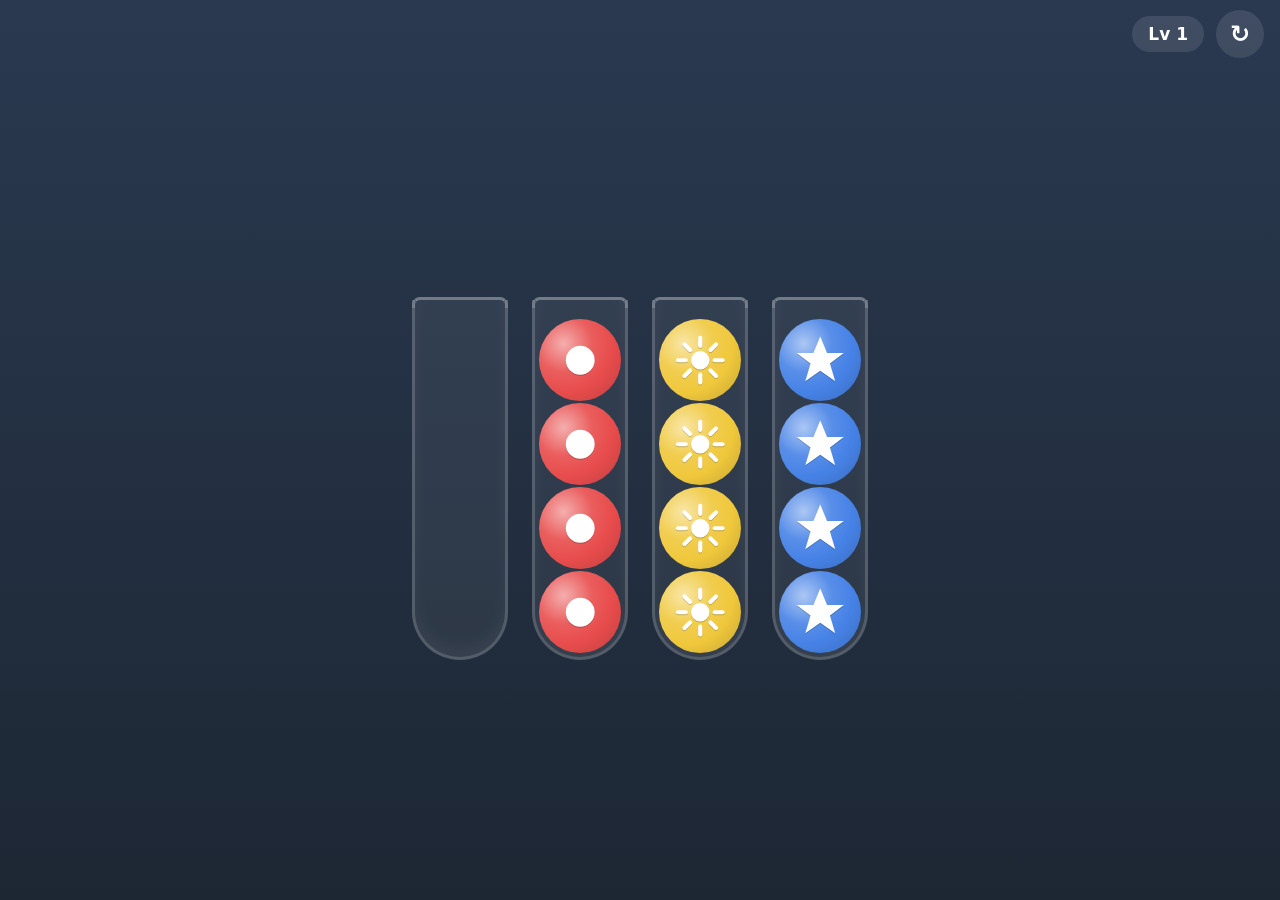
==== games/ball-sort/index.html @ 6ea63e97 "Initial commit: hub PWA + ball-sort game Hub-and-spoke PWA for a kindergartener: tile grid loads eac" ====
<!doctype html>
<html lang="en">
<head>
  <meta charset="utf-8">
  <meta name="viewport" content="width=device-width, initial-scale=1, viewport-fit=cover">
  <meta name="theme-color" content="#1d2734">
  <title>Ball Sort</title>
  <link rel="stylesheet" href="./ball-sort.css">
</head>
<body>
  <main id="game">
    <header class="topbar">
      <div class="level-badge" aria-label="Level">Lv <span id="level-num">1</span></div>
      <button id="reset-btn" class="icon-btn" aria-label="Restart level" type="button">↻</button>
    </header>
    <div id="tubes" class="tubes"></div>
  </main>

  <div id="win-screen" class="win-screen" hidden>
    <div class="win-card">
      <div class="win-emoji">⭐</div>
      <div class="win-text">You did it!</div>
      <button id="next-btn" class="next-btn" type="button">Next</button>
    </div>
  </div>

  <script type="module" src="./ball-sort.js"></script>
</body>
</html>
---- games/ball-sort/ball-sort.css ----
* { box-sizing: border-box; }

:root {
  --bg-1: #2a3950;
  --bg-2: #1d2734;
  --tube-bg: rgba(255, 255, 255, 0.06);
  --tube-border: rgba(255, 255, 255, 0.18);
  --tube-rim: rgba(255, 255, 255, 0.35);
  --text: #ffffff;
}

html, body {
  margin: 0; padding: 0;
  height: 100%;
  background: linear-gradient(180deg, var(--bg-1) 0%, var(--bg-2) 100%);
  color: var(--text);
  font-family: system-ui, -apple-system, "Segoe UI", Roboto, sans-serif;
  user-select: none;
  -webkit-user-select: none;
  -webkit-tap-highlight-color: transparent;
  touch-action: manipulation;
  overflow: hidden;
  overscroll-behavior: none;
}

#game {
  display: flex;
  flex-direction: column;
  height: 100%;
  padding-top: env(safe-area-inset-top, 0px);
  padding-right: env(safe-area-inset-right, 0px);
  padding-bottom: env(safe-area-inset-bottom, 0px);
  padding-left: env(safe-area-inset-left, 0px);
}

.topbar {
  display: flex;
  justify-content: flex-end;
  align-items: center;
  gap: 12px;
  padding: 10px 16px;
  /* Reserve space at top-left for the hub's back-button overlay */
  padding-left: 76px;
  flex: 0 0 auto;
}

.level-badge {
  font-size: 17px;
  font-weight: 700;
  background: rgba(255, 255, 255, 0.10);
  padding: 8px 16px;
  border-radius: 999px;
}

.icon-btn {
  appearance: none;
  border: none;
  width: 48px; height: 48px;
  border-radius: 50%;
  background: rgba(255, 255, 255, 0.10);
  color: var(--text);
  font-size: 24px;
  font-weight: 700;
  cursor: pointer;
  font-family: inherit;
}
.icon-btn:active { transform: scale(0.92); }

.tubes {
  flex: 1 1 auto;
  display: flex;
  flex-wrap: wrap;
  justify-content: center;
  align-items: center;
  align-content: center;
  gap: clamp(10px, 2.5vw, 24px);
  padding: 8px 16px 16px;
  --tube-w: 72px;
  min-height: 0;
}

.tube {
  position: relative;
  width: var(--tube-w);
  height: calc(var(--tube-w) * 3.6 + 14px);
  background: var(--tube-bg);
  border: 3px solid var(--tube-border);
  border-top: none;
  border-radius: 0 0 calc(var(--tube-w) / 2) calc(var(--tube-w) / 2);
  display: flex;
  flex-direction: column-reverse;
  align-items: center;
  padding: 4px;
  cursor: pointer;
  transition: transform 0.18s ease, box-shadow 0.18s ease;
  box-shadow: inset 0 -10px 18px rgba(255, 255, 255, 0.05);
}
.tube::before {
  content: '';
  position: absolute;
  top: -3px; left: -3px; right: -3px;
  height: 8px;
  border-top: 3px solid var(--tube-rim);
  border-left: 3px solid var(--tube-border);
  border-right: 3px solid var(--tube-border);
  border-radius: 8px 8px 0 0;
  pointer-events: none;
}
.tube.selected {
  transform: translateY(-14px);
  box-shadow:
    inset 0 -10px 18px rgba(255, 255, 255, 0.05),
    0 8px 24px rgba(255, 240, 150, 0.30);
}
.tube.flash-bad { animation: shake 0.30s ease; }
@keyframes shake {
  0%, 100% { transform: translateX(0); }
  25%      { transform: translateX(-6px); }
  75%      { transform: translateX(6px); }
}

.ball {
  width: calc(var(--tube-w) - 14px);
  height: calc(var(--tube-w) - 14px);
  margin-top: 2px;
  border-radius: 50%;
  flex: 0 0 auto;
  display: flex;
  align-items: center;
  justify-content: center;
  background-image: radial-gradient(
    circle at 30% 30%,
    rgba(255, 255, 255, 0.55) 0%,
    rgba(255, 255, 255, 0.10) 35%,
    rgba(0, 0, 0, 0.0)        60%,
    rgba(0, 0, 0, 0.18)       100%
  );
  pointer-events: none;
}
.ball svg {
  width: 64%;
  height: 64%;
  pointer-events: none;
  filter: drop-shadow(0 1px 0.5px rgba(0,0,0,0.2));
}
.ball.flying { z-index: 200; will-change: transform; }

/* Win overlay */
.win-screen {
  position: fixed; inset: 0;
  background: rgba(0, 0, 0, 0.55);
  display: flex; align-items: center; justify-content: center;
  z-index: 50;
  animation: fadeIn 0.25s ease;
}
.win-screen[hidden] { display: none; }

.win-card {
  background: linear-gradient(180deg, #ffffff 0%, #f4f8ff 100%);
  color: #2a3a4e;
  padding: 32px 36px 28px;
  border-radius: 28px;
  text-align: center;
  box-shadow: 0 18px 50px rgba(0, 0, 0, 0.5);
  max-width: 80vw;
  animation: pop 0.32s cubic-bezier(0.18, 0.89, 0.32, 1.28);
}
.win-emoji { font-size: 72px; line-height: 1; }
.win-text  { font-size: 28px; font-weight: 800; margin: 12px 0 20px; }

.next-btn {
  appearance: none; border: none;
  background: #4682e6;
  color: white;
  font-size: 22px; font-weight: 700;
  padding: 14px 36px;
  border-radius: 999px;
  cursor: pointer;
  min-width: 180px;
  font-family: inherit;
}
.next-btn:active { transform: scale(0.96); }

@keyframes fadeIn { from { opacity: 0; } to { opacity: 1; } }
@keyframes pop {
  from { transform: scale(0.6); opacity: 0; }
  to   { transform: scale(1.0); opacity: 1; }
}
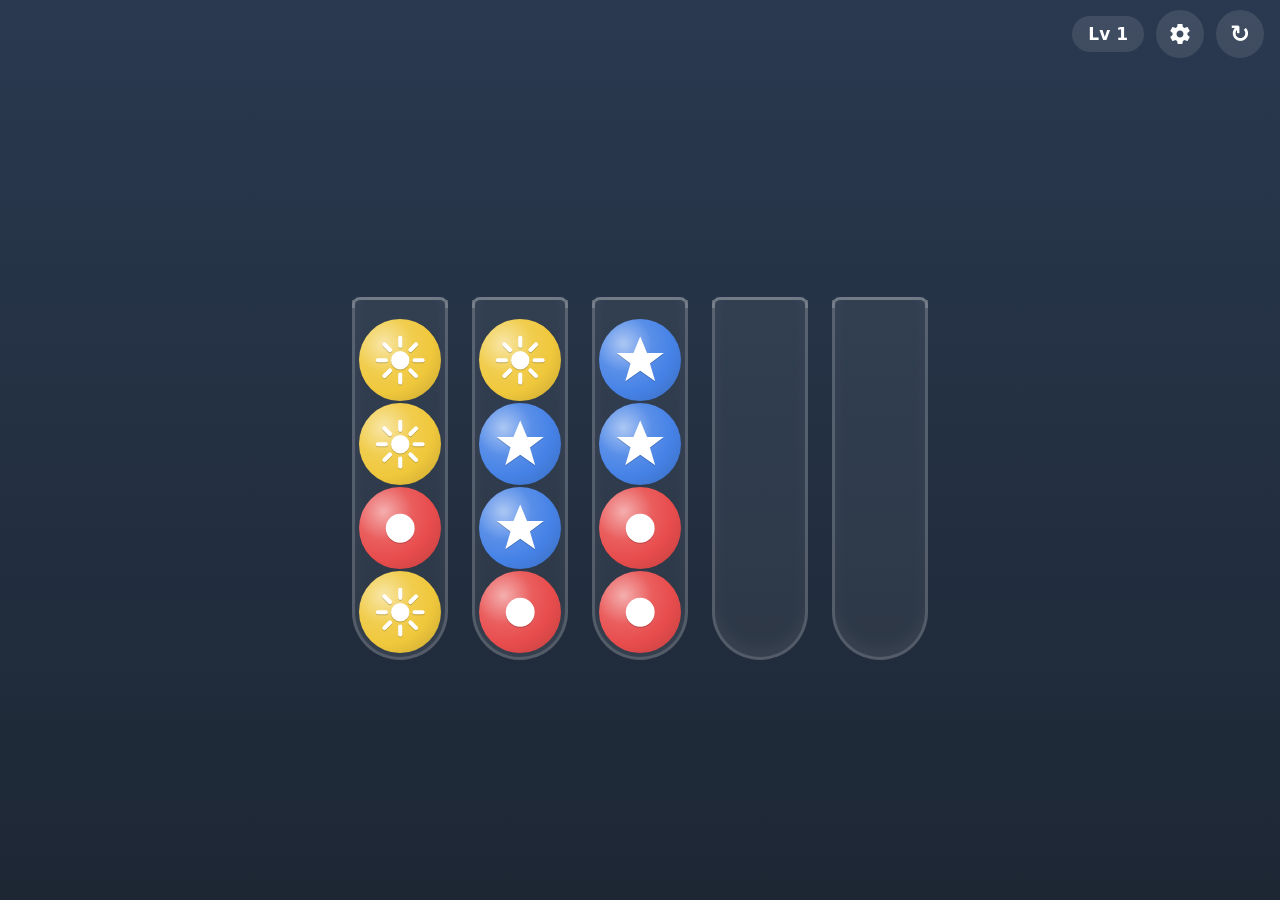
==== commit 5ecc282b: "Add a difficulty slider behind a gear icon in ball-sort Gear button next to the level indicator open" ====
--- a/games/ball-sort/index.html
+++ b/games/ball-sort/index.html
@@ -11,10 +11,24 @@
   <main id="game">
     <header class="topbar">
       <div class="level-badge" aria-label="Level">Lv <span id="level-num">1</span></div>
+      <button id="settings-btn" class="icon-btn" aria-label="Difficulty" type="button">
+        <svg viewBox="0 0 24 24" width="24" height="24" fill="currentColor" aria-hidden="true">
+          <path d="M19.43 12.98c.04-.32.07-.64.07-.98s-.03-.66-.07-.98l2.11-1.65c.19-.15.24-.42.12-.64l-2-3.46c-.12-.22-.39-.3-.61-.22l-2.49 1c-.52-.4-1.08-.73-1.69-.98l-.38-2.65C14.46 2.18 14.25 2 14 2h-4c-.25 0-.46.18-.49.42l-.38 2.65c-.61.25-1.17.59-1.69.98l-2.49-1c-.23-.09-.49 0-.61.22l-2 3.46c-.13.22-.07.49.12.64l2.11 1.65c-.04.32-.07.65-.07.98s.03.66.07.98l-2.11 1.65c-.19.15-.24.42-.12.64l2 3.46c.12.22.39.3.61.22l2.49-1c.52.4 1.08.73 1.69.98l.38 2.65c.03.24.24.42.49.42h4c.25 0 .46-.18.49-.42l.38-2.65c.61-.25 1.17-.59 1.69-.98l2.49 1c.23.09.49 0 .61-.22l2-3.46c.12-.22.07-.49-.12-.64l-2.11-1.65zM12 15.5c-1.93 0-3.5-1.57-3.5-3.5s1.57-3.5 3.5-3.5 3.5 1.57 3.5 3.5-1.57 3.5-3.5 3.5z"/>
+        </svg>
+      </button>
       <button id="reset-btn" class="icon-btn" aria-label="Restart level" type="button">↻</button>
     </header>
     <div id="tubes" class="tubes"></div>
   </main>
+
+  <div id="settings-screen" class="settings-screen" hidden>
+    <div class="settings-card">
+      <div class="settings-title">Difficulty</div>
+      <div class="settings-value">Tier <span id="diff-value">1</span></div>
+      <input id="diff-slider" type="range" min="1" max="12" step="1" value="1" aria-label="Difficulty tier">
+      <button id="settings-apply" class="next-btn" type="button">Start</button>
+    </div>
+  </div>
 
   <div id="win-screen" class="win-screen" hidden>
     <div class="win-card">
--- a/games/ball-sort/ball-sort.css
+++ b/games/ball-sort/ball-sort.css
@@ -63,6 +63,10 @@
   font-weight: 700;
   cursor: pointer;
   font-family: inherit;
+  display: inline-flex;
+  align-items: center;
+  justify-content: center;
+  padding: 0;
 }
 .icon-btn:active { transform: scale(0.92); }
 
@@ -186,3 +190,74 @@
   from { transform: scale(0.6); opacity: 0; }
   to   { transform: scale(1.0); opacity: 1; }
 }
+
+/* Settings overlay */
+.settings-screen {
+  position: fixed; inset: 0;
+  background: rgba(0, 0, 0, 0.55);
+  display: flex; align-items: center; justify-content: center;
+  z-index: 50;
+  animation: fadeIn 0.2s ease;
+}
+.settings-screen[hidden] { display: none; }
+
+.settings-card {
+  background: linear-gradient(180deg, #ffffff 0%, #f4f8ff 100%);
+  color: #2a3a4e;
+  padding: 28px 32px 24px;
+  border-radius: 24px;
+  text-align: center;
+  box-shadow: 0 18px 50px rgba(0, 0, 0, 0.5);
+  width: min(85vw, 420px);
+  animation: pop 0.25s cubic-bezier(0.18, 0.89, 0.32, 1.28);
+}
+.settings-title {
+  font-size: 22px;
+  font-weight: 800;
+  margin-bottom: 4px;
+}
+.settings-value {
+  font-size: 36px;
+  font-weight: 800;
+  color: #4682e6;
+  margin: 0 0 18px;
+}
+.settings-card input[type=range] {
+  -webkit-appearance: none;
+  appearance: none;
+  width: 100%;
+  height: 40px;
+  background: transparent;
+  margin: 0 0 24px;
+}
+.settings-card input[type=range]::-webkit-slider-runnable-track {
+  height: 12px;
+  border-radius: 6px;
+  background: linear-gradient(90deg, #cfe5ff 0%, #4682e6 100%);
+}
+.settings-card input[type=range]::-moz-range-track {
+  height: 12px;
+  border-radius: 6px;
+  background: linear-gradient(90deg, #cfe5ff 0%, #4682e6 100%);
+}
+.settings-card input[type=range]::-webkit-slider-thumb {
+  -webkit-appearance: none;
+  appearance: none;
+  width: 40px;
+  height: 40px;
+  border-radius: 50%;
+  background: #ffffff;
+  border: 3px solid #4682e6;
+  margin-top: -14px;
+  box-shadow: 0 2px 6px rgba(0, 0, 0, 0.25);
+  cursor: pointer;
+}
+.settings-card input[type=range]::-moz-range-thumb {
+  width: 36px;
+  height: 36px;
+  border-radius: 50%;
+  background: #ffffff;
+  border: 3px solid #4682e6;
+  box-shadow: 0 2px 6px rgba(0, 0, 0, 0.25);
+  cursor: pointer;
+}
